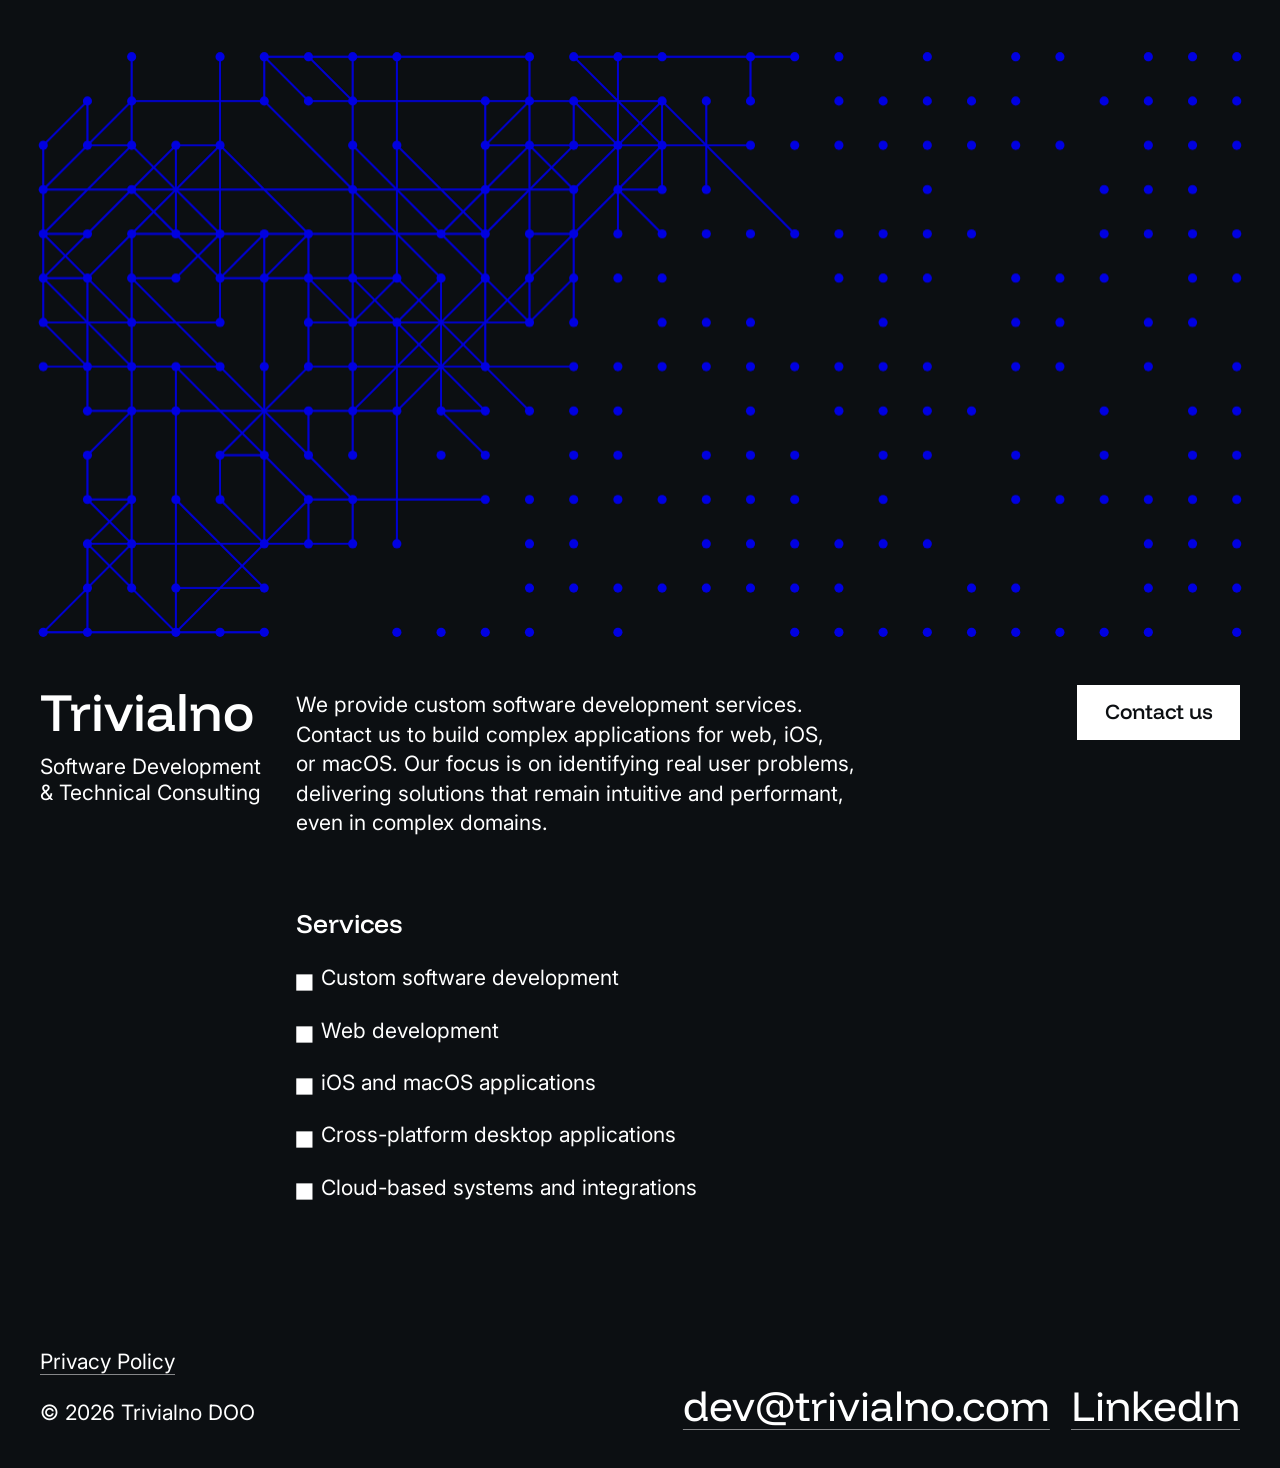
==== index.html @ 8ce3b122 "Update page titles and descriptions" ====
<!DOCTYPE html>
<html lang="en">
<head>
  <meta charset="UTF-8">
  <meta name="viewport" content="width=device-width, initial-scale=1.0">

  <title>Trivialno | Software Development</title>
  <meta name="description" content="Trivialno DOO provides custom software development services. Contact us to build intuitive and performant applications in complex domains for web, iOS, or macOS.">
  <link rel="canonical" href="https://trivialno.com" />

  <meta property="og:title" content="Trivialno | Software Development" />
  <meta property="og:description" content="Trivialno DOO provides custom software development services. Contact us to build intuitive and performant applications in complex domains for web, iOS, or macOS." />
  <meta property="og:site_name" content="Trivialno" />
  <meta property="og:type" content="website" />
  <meta property="og:url" content="https://trivialno.com" />
  <meta property="og:image" content="/img/og-image.png" />

  <link rel="stylesheet" href="css/styles.css">
  <link rel="stylesheet" href="css/main.css">

  <link rel="preconnect" href="https://fonts.googleapis.com">
  <link rel="preconnect" href="https://fonts.gstatic.com" crossorigin>
  <link href="https://fonts.googleapis.com/css2?family=Funnel+Display:wght@400..500&display=swap" rel="stylesheet">
  <link href="https://fonts.googleapis.com/css2?family=Inter:opsz@14..32&display=swap" rel="stylesheet">
</head>

<body>
  <main>
    <section class="hero" id="hero">
      <canvas id="graph"></canvas>
      <div class="intro">
        <h1>
          <span class="title">Trivialno</span>
          <span class="subtitle">Software Development<br />& Technical Consulting</span>
        </h1>

        <div class="description">
          <p>We provide custom software development services. Contact us to build
            complex applications for web, iOS, or macOS.
            Our focus is on identifying real user problems,
            delivering solutions that remain intuitive and performant,
            even in complex domains.</p>

          <a href="mailto:dev@trivialno.com">
            <span>Contact us</span>
            <span>&nbsp;</span>
            <span>&nbsp;</span>
            <span>&nbsp;</span>
            <span>&nbsp;</span>
          </a>
        </div>
      </div>
    </section>

    <section class="description">
      <div></div>
      <div>
        <p>We provide custom software development services. Contact us to build
          complex applications for web, iOS, or macOS.
          Our focus is on identifying real user problems,
          delivering solutions that remain intuitive and performant,
          even in complex domains.</p>
      </div>
    </section>

    <section class="about">
      <div></div>
      <div>
        <h2>Services</h2>
        <ul>
          <li><p>Custom software development</p></li>
          <li><p>Web development</p></li>
          <li><p>iOS and macOS applications</p></li>
          <li><p>Cross-platform desktop applications</p></li>
          <li><p>Cloud-based systems and integrations</p></li>
        </ul>
      </div>
    </section>
  </main>

  <footer>
    <div class="info">
      <div class="privacy">
        <a href="/privacy.html" class="small-link">Privacy Policy</a>
        <p style="margin-top: 1em;">© <span id="year"></span> Trivialno DOO</p>
      </div>
    </div>

    <div class="links">
      <a href="mailto:dev@trivialno.com" class="big-link">dev@trivialno.com</a>
      <a href="https://www.linkedin.com/company/trivialno-doo" class="big-link" target="_blank">LinkedIn</a>
    </div>
  </footer>

  <script type="module" src="js/main.js"></script>
</body>
</html>
---- css/styles.css ----
*,
*::before,
*::after {
  margin: 0;
  padding: 0;
  box-sizing: border-box;
  text-box-trim: trim-both;
  text-box-edge: cap alphabetic;
}

:root {
  --bg-color: hsla(210, 20%, 6%, 1);
  --primary-color: rgba(0,0,225,1);
  --font-display: "Funnel Display", sans-serif;
  --font-sans: "Inter", sans-serif;
  --font-mono: "SF Mono", "Fira Code", monospace;
  --transition-base: 0.3s ease;
  --padding-x: 1rem;
  --padding-y: 1rem;
  --canvas-expansion: 0.75rem;

  --font-size-display: clamp(2.5rem, 5vw - 0.7rem, 5rem);
  --font-size-big-link: clamp(2rem, 4vw - 0.56rem, 4rem);
  --font-size-h1: clamp(1.875rem, 3.75vw - 0.525rem, 3.75rem);
  --font-size-h2: clamp(1.25rem, 2.5vw - 0.35rem, 2.5rem);
  --font-size-body: clamp(1rem, 2vw - 0.28rem, 2rem);
  --font-size-caption: clamp(0.5rem, 1vw - 0.14rem, 1rem);
}

@media screen and (min-width: 640px) {
  :root {
    --padding-x: 2.5rem;
    --padding-y: 1.25rem;
    --canvas-expansion: 1.25rem;
  }
}

html {
  scroll-behavior: smooth;
  background-color: var(--bg-color);
  color: white;
}

body {
  width: 100%;
  font-size: var(--font-size-body);
  -webkit-font-smoothing: antialiased;
}

h1 {
  display: block;
  padding-bottom: 1em;
  font-family: var(--font-display), sans-serif;
  font-weight: 500;
  font-style: normal;
  font-size: var(--font-size-h1);
  line-height: 100%;
}

h2 {
  display: block;
  padding-bottom: 1em;
  font-family: var(--font-display), sans-serif;
  font-weight: 500;
  font-style: normal;
  font-size: var(--font-size-h2);
  line-height: 100%;
}

p {
  display: block;
  font-family: var(--font-sans), sans-serif;
  font-optical-sizing: auto;
  font-weight: 400;
  font-style: normal;
  line-height: 140%;
  white-space: wrap;
}

@media (hover: hover) and (pointer: fine) {
  a:hover {
    text-decoration: none;
  }
}

ul {
  list-style: none;
}

ul li {
  font-size: var(--font-size-body);
  display: flex;
  align-items: start;
}

ul li p {
  display: inline;
}

li::before {
  content: "◼︎";
  display: inline-block;
  margin-top: 0.05em;
  margin-left: -0.075em;
  margin-right: 0.25em;
  font-size: 1.2em;
}

ul li:not(:first-child) {
  margin-top: 1em;
}

footer {
  display: grid;
  grid-template-columns: auto;
  grid-template-rows: auto auto;
  padding: calc(4 * var(--padding-y)) var(--padding-x) calc(2 * var(--padding-y)) var(--padding-x);
}

footer .info {
  grid-row: 2;
  display: flex;
  gap: 1em;
}

footer .links {
  grid-row: 1;
  display: flex;
  flex-direction: column-reverse;
  padding-bottom: 1em;
}

footer .links .big-link {
  padding-bottom: 1em;
}

footer a {
  color: white;
  text-decoration-color: rgba(255, 255, 255, 0.5);
  text-underline-offset: 17.5%;
  text-decoration-skip-ink: auto;
  text-decoration-thickness: 1px;
  max-width: max-content;
}

.small-link {
  display: block;
  font-family: var(--font-sans), sans-serif;
  font-optical-sizing: auto;
  font-weight: 400;
  font-style: normal;
  font-size: inherit;
  line-height: 140%;
}

.big-link {
  display: block;
  font-family: var(--font-display), sans-serif;
  font-optical-sizing: auto;
  font-weight: 400;
  font-style: normal;
  font-size: var(--font-size-big-link);
  line-height: 100%;
}

@media screen and (min-width: 1024px) {
  footer {
    grid-template-columns: auto auto;
    grid-template-rows: auto;
    grid-template-areas: "info" "links";
  }

  footer .info {
    grid-row: 1;
  }

  footer .links {
    grid-row: 1;
    display: flex;
    flex-direction: row;
    align-items: end;
    justify-content: end;
    gap: 1em;
    padding-bottom: 0;
  }

  footer .links .big-link {
    padding-bottom: 0;
  }
}
---- css/main.css ----
h1 {
  padding-bottom: 0;
}

.hero {
  height: 100svh;
  display: flex;
  flex-direction: column;
  padding: var(--padding-y) var(--padding-x);
}

.hero canvas {
  display: block;
  flex: 1;
  width: calc(100% + 2 * var(--canvas-expansion));
  min-height: 0;
  margin: auto calc(-1 * var(--canvas-expansion));
}

.hero .intro {
  padding-top: 1rem;
}

.intro {
  display: grid;
  grid-template-columns: clamp(12.5rem, 20vw, 23rem) 1fr;
  padding-bottom: 0.5em;
}

.intro .title {
  display: block;
  font-family:  var(--font-display), sans-serif;
  font-weight: 500;
  font-style: normal;
  font-size: var(--font-size-display);
  line-height: 100%;
}

.intro .subtitle {
  display: block;
  padding-top: 0.8em;
  font-family:  var(--font-sans), sans-serif;
  font-optical-sizing: auto;
  font-weight: 400;
  font-style: normal;
  font-size: var(--font-size-body);
  line-height: 120%;
  min-width: max-content;
}

.intro .description {
  display: flex;
  justify-content: space-between;
  align-items: start;
}

.intro .description p {
  display: none;
}

.intro a {
  position: relative;
  display: block;
  margin-left: auto;
  min-width: max-content;
  padding: 0.5625em 1.25em 0.75em 1.25em;
  font-family:  var(--font-display), sans-serif;
  font-weight: 500;
  font-style: normal;
  font-size: var(--font-size-body);
  background-color: white;
  color: var(--bg-color);
  text-decoration: none;
  border: 0.05em solid white;
}

@media (hover: hover) and (pointer: fine) {
  .intro a:hover {
    color: white;
    background-color: transparent;
    border: 0.09em solid var(--primary-color);
  }
}

.intro a span:not(:first-of-type) {
  position: absolute;
  display: block;
  width: 0.38em;
  height: 0.38em;
  border-radius: 100%;
}

@media (hover: hover) and (pointer: fine) {
  .intro a:hover span:nth-of-type(2) {
    position: absolute;
    display: block;
    top: 0;
    left: 0;
    transform: translate(-50%, -50%);
    background-color: var(--primary-color);
  }

  .intro a:hover span:nth-of-type(3) {
    position: absolute;
    display: block;
    top: 0;
    right: 0;
    transform: translate(50%, -50%);
    background-color: var(--primary-color);
  }

  .intro a:hover span:nth-of-type(4) {
    position: absolute;
    display: block;
    bottom: 0;
    right: 0;
    transform: translate(50%, 50%);
    background-color: var(--primary-color);
  }

  .intro a:hover span:nth-of-type(5) {
    position: absolute;
    display: block;
    bottom: 0;
    left: 0;
    transform: translate(-50%, 50%);
    background-color: var(--primary-color);
  }
}

section.description {
  display: grid;
  grid-template-columns: 1.75em 1fr 3em;
  font-size: var(--font-size-body);
  padding: 1em var(--padding-x);
}

section.description p {
  max-width: 50ch;
}

section.about {
  display: grid;
  grid-template-columns: 1.75em 1fr 3em;
  font-size: var(--font-size-body);
  padding: 1em var(--padding-x);
}

@media screen and (min-width: 1024px) {
  .intro {
    padding-bottom: 2em;
  }

  .intro .description p {
    display: block;
    padding-top: 0.25em;
    padding-right: 2em;
    max-width: min(55vw, 50ch);
  }

  section.description {
    display: none;
  }

  section.about {
    grid-template-columns: clamp(12.5rem, 20vw, 23rem) 1fr;
    padding: 0.5em var(--padding-x) 3em var(--padding-x);
  }
}
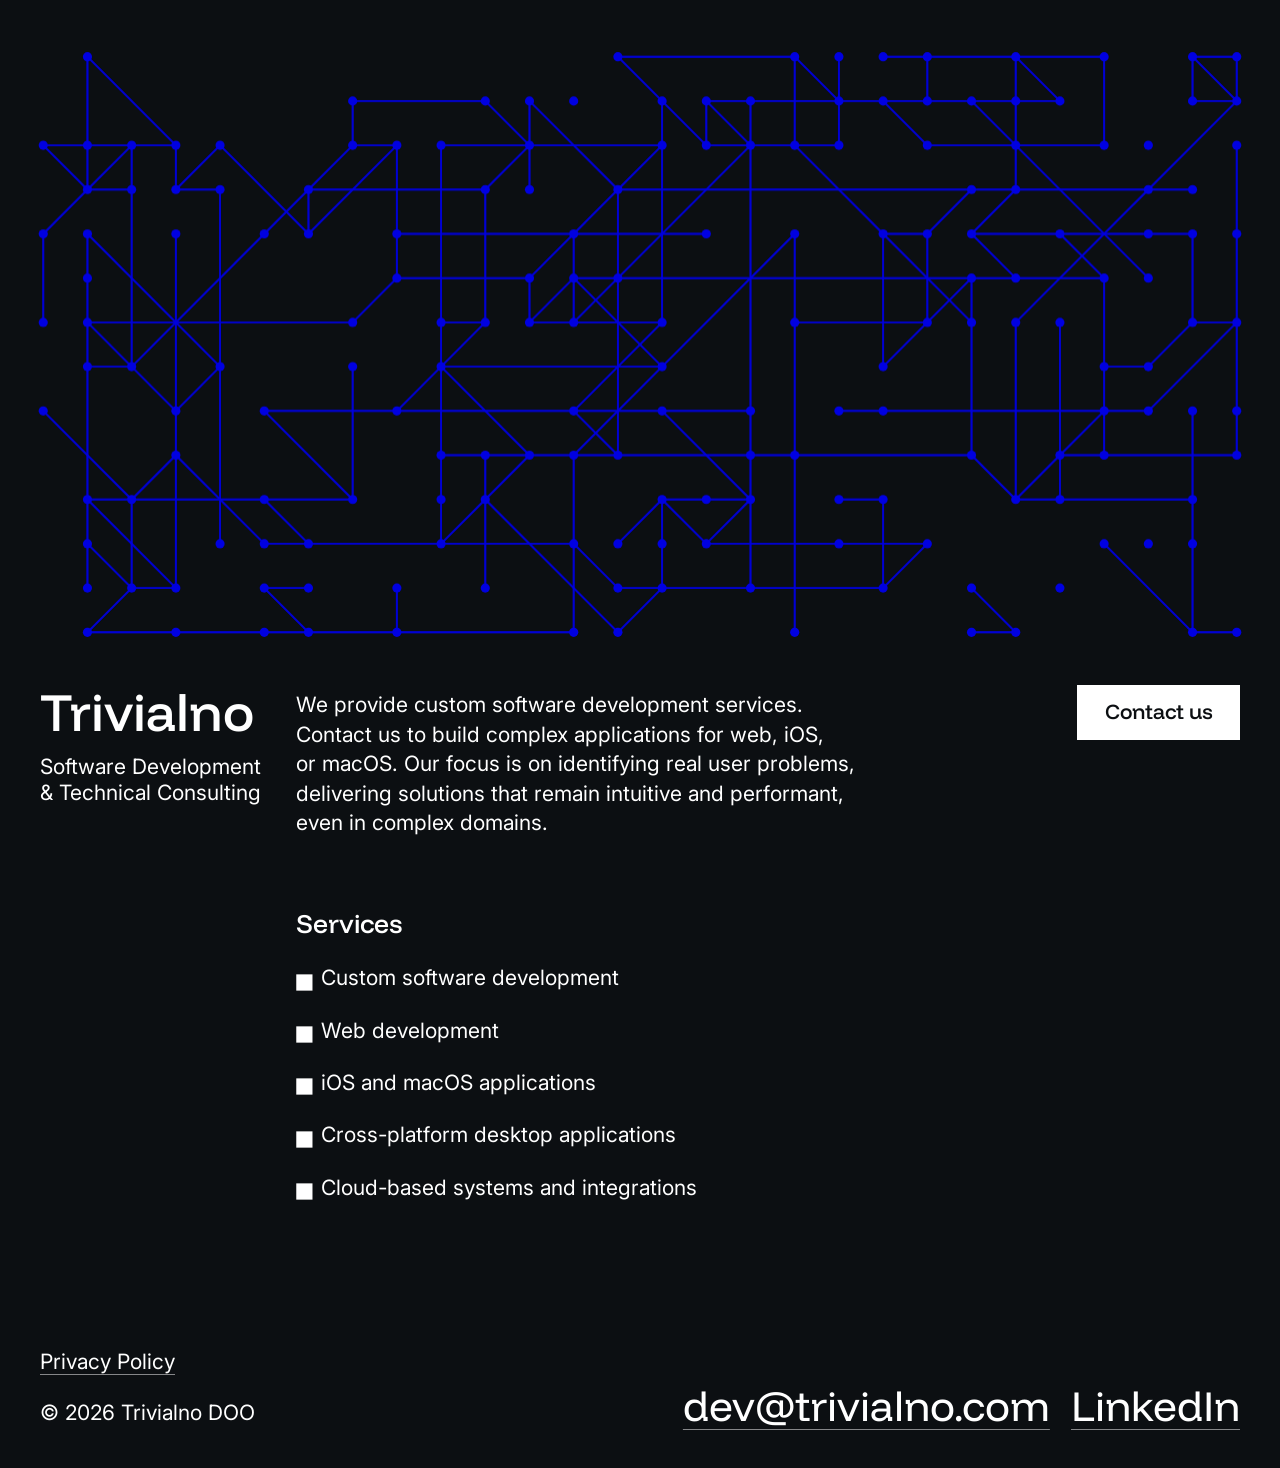
==== commit 674b8df2: "Update OG image and main page title" ====
--- a/index.html
+++ b/index.html
@@ -4,11 +4,11 @@
   <meta charset="UTF-8">
   <meta name="viewport" content="width=device-width, initial-scale=1.0">
 
-  <title>Trivialno | Software Development</title>
+  <title>Trivialno - Software Development Company</title>
   <meta name="description" content="Trivialno DOO provides custom software development services. Contact us to build intuitive and performant applications in complex domains for web, iOS, or macOS.">
   <link rel="canonical" href="https://trivialno.com" />
 
-  <meta property="og:title" content="Trivialno | Software Development" />
+  <meta property="og:title" content="Trivialno - Software Development Company" />
   <meta property="og:description" content="Trivialno DOO provides custom software development services. Contact us to build intuitive and performant applications in complex domains for web, iOS, or macOS." />
   <meta property="og:site_name" content="Trivialno" />
   <meta property="og:type" content="website" />
--- a/css/styles.css
+++ b/css/styles.css
@@ -163,7 +163,7 @@
   line-height: 100%;
 }
 
-@media screen and (min-width: 1024px) {
+@media screen and (min-width: 720px) {
   footer {
     grid-template-columns: auto auto;
     grid-template-rows: auto;
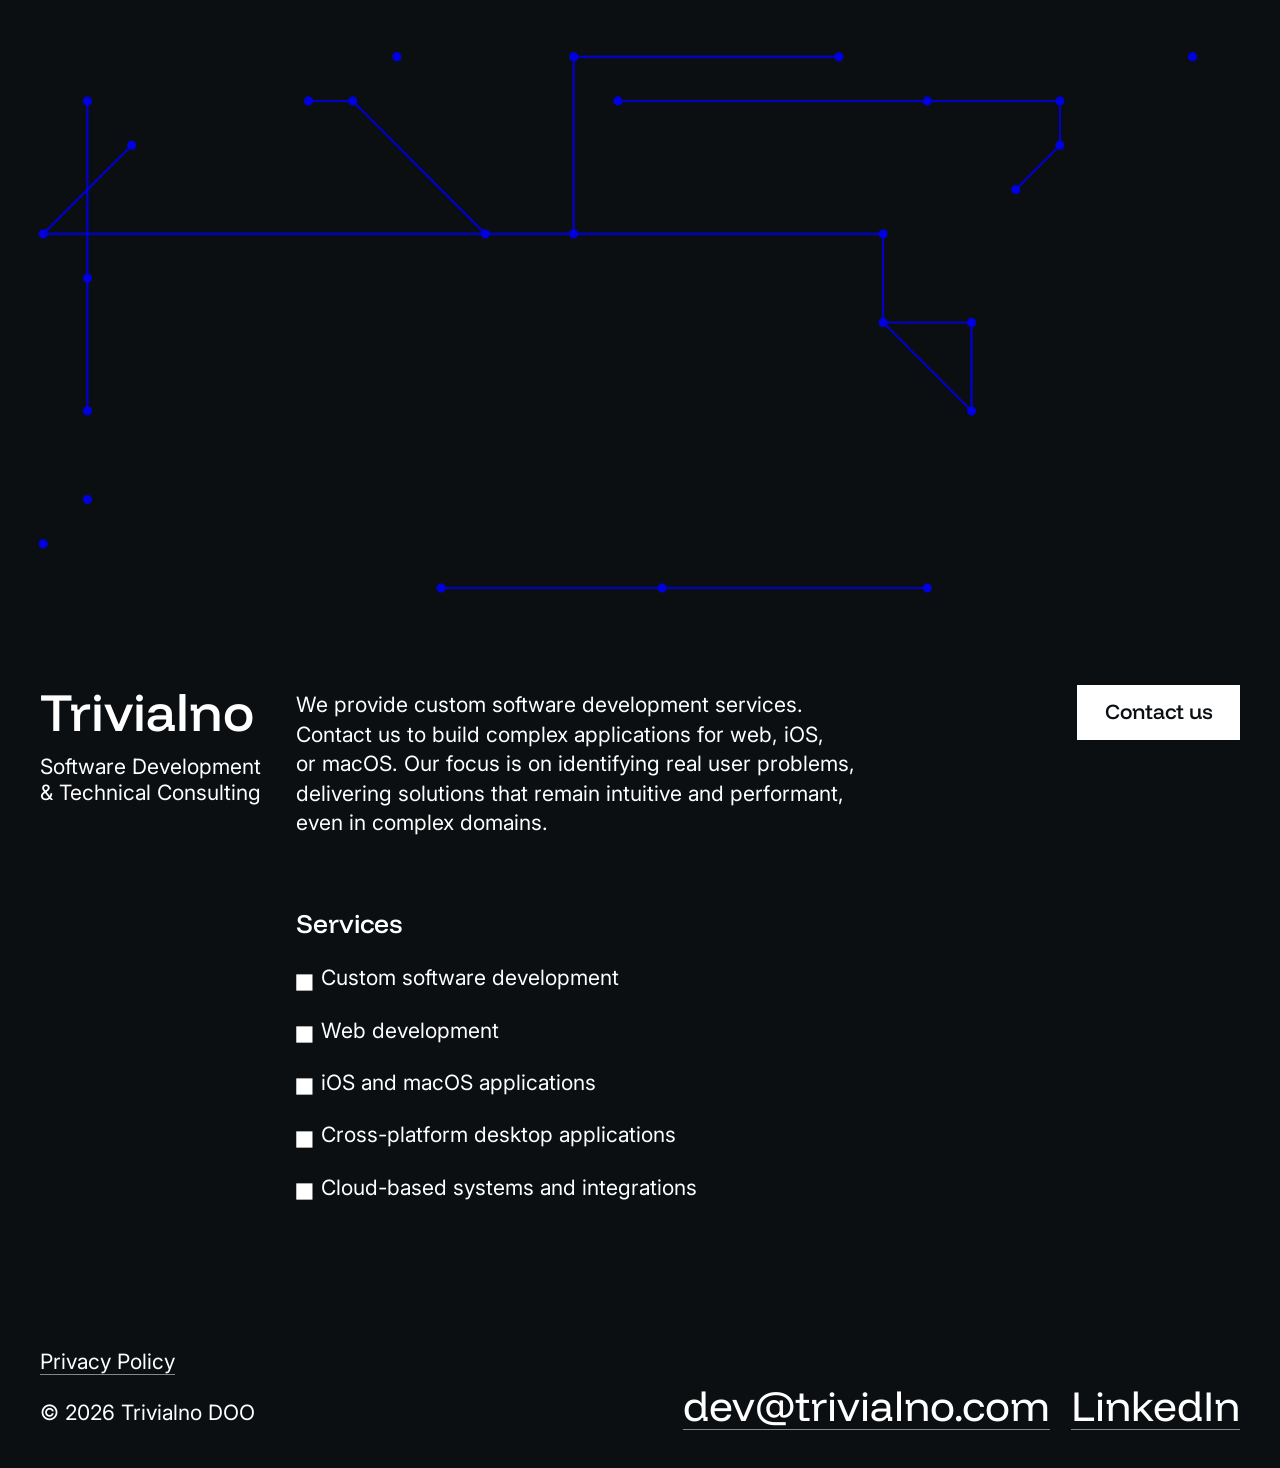
==== commit d356f3d3: "Add favicon" ====
--- a/index.html
+++ b/index.html
@@ -14,6 +14,13 @@
   <meta property="og:type" content="website" />
   <meta property="og:url" content="https://trivialno.com" />
   <meta property="og:image" content="/img/og-image.png" />
+
+  <link rel="icon" type="image/svg+xml" href="/img/favicon.svg" />
+  <link rel="icon" href="img/favicon.ico" />
+  <link rel="icon" type="image/png" href="/img/favicon-16x16.png" />
+  <link rel="icon" type="image/png" href="/img/favicon-32x32.png" />
+  <link rel="apple-touch-icon" href="img/apple-touch-icon.png" />
+  <link rel="manifest" href="/manifest.json">
 
   <link rel="stylesheet" href="css/styles.css">
   <link rel="stylesheet" href="css/main.css">
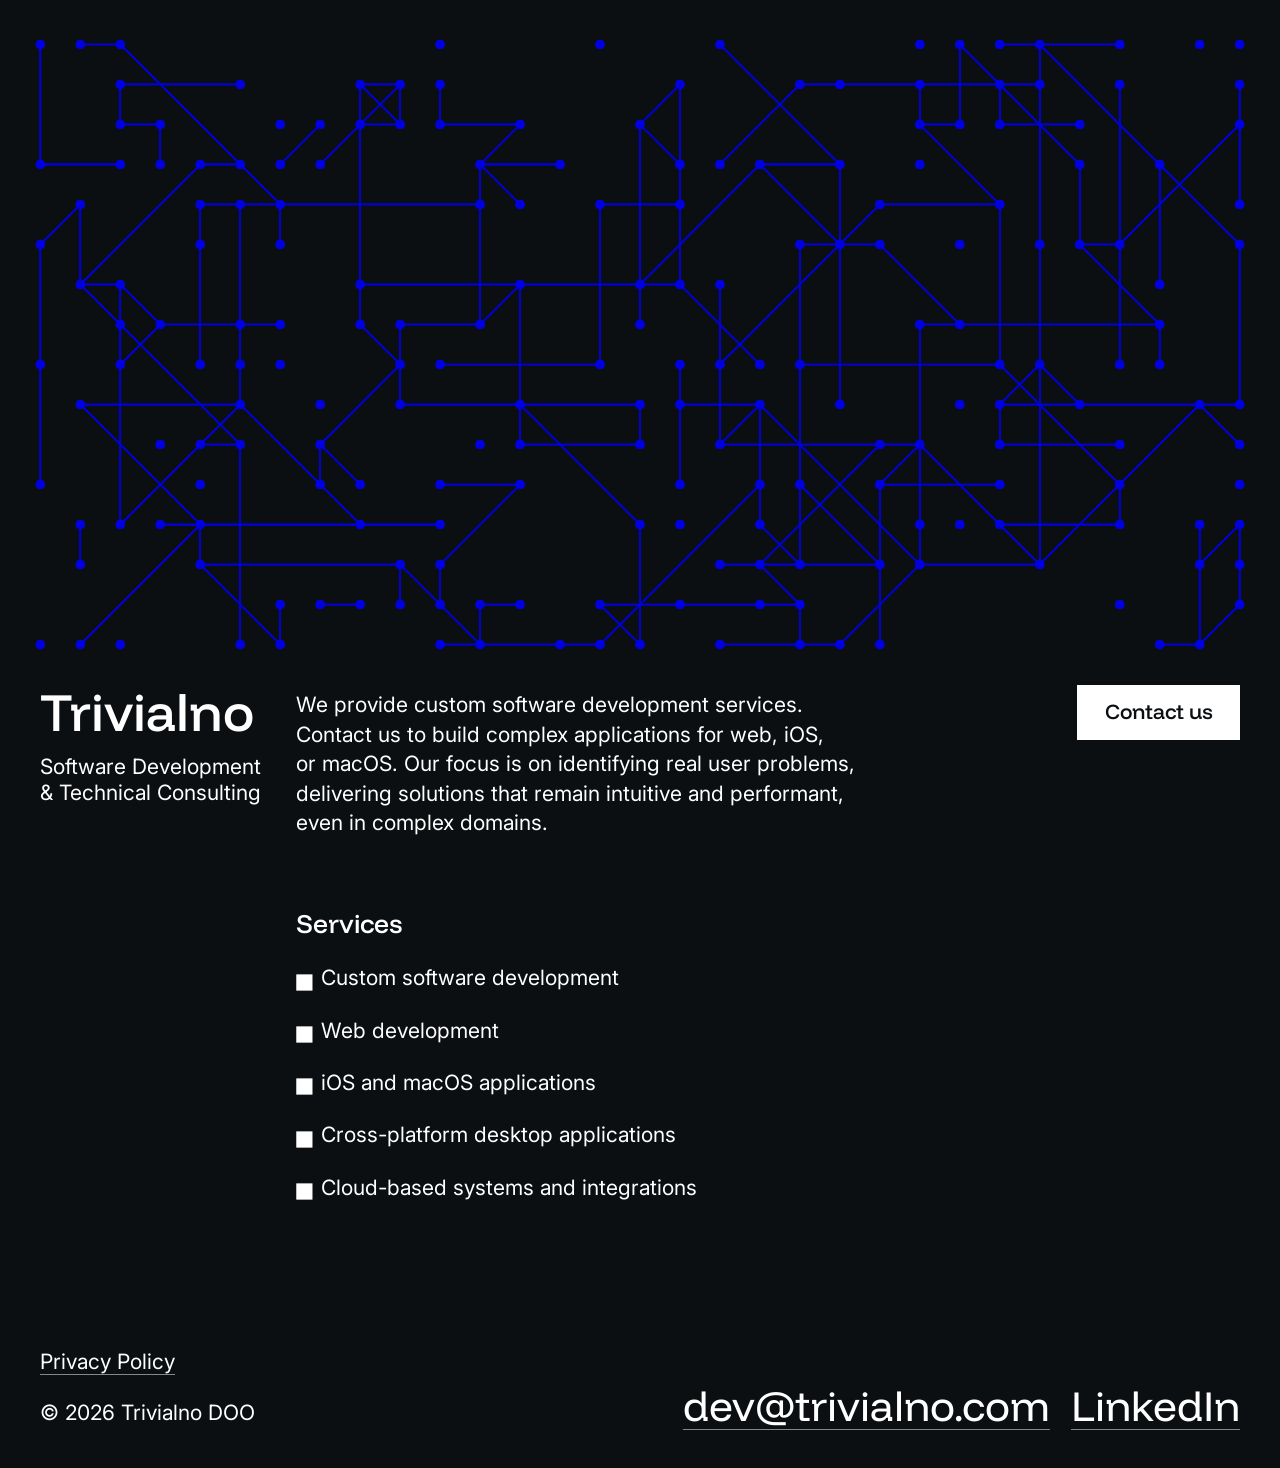
==== commit ec7695c0: "Update favicons" ====
--- a/index.html
+++ b/index.html
@@ -15,8 +15,8 @@
   <meta property="og:url" content="https://trivialno.com" />
   <meta property="og:image" content="/img/og-image.png" />
 
+  <link rel="icon" href="/favicon.ico" />
   <link rel="icon" type="image/svg+xml" href="/img/favicon.svg" />
-  <link rel="icon" href="img/favicon.ico" />
   <link rel="icon" type="image/png" href="/img/favicon-16x16.png" />
   <link rel="icon" type="image/png" href="/img/favicon-32x32.png" />
   <link rel="apple-touch-icon" href="img/apple-touch-icon.png" />
--- a/css/styles.css
+++ b/css/styles.css
@@ -42,7 +42,10 @@
 }
 
 body {
+  display: flex;
+  flex-direction: column;
   width: 100%;
+  min-height: 100svh;
   font-size: var(--font-size-body);
   -webkit-font-smoothing: antialiased;
 }
@@ -111,6 +114,7 @@
 }
 
 footer {
+  margin-top: auto;
   display: grid;
   grid-template-columns: auto;
   grid-template-rows: auto auto;
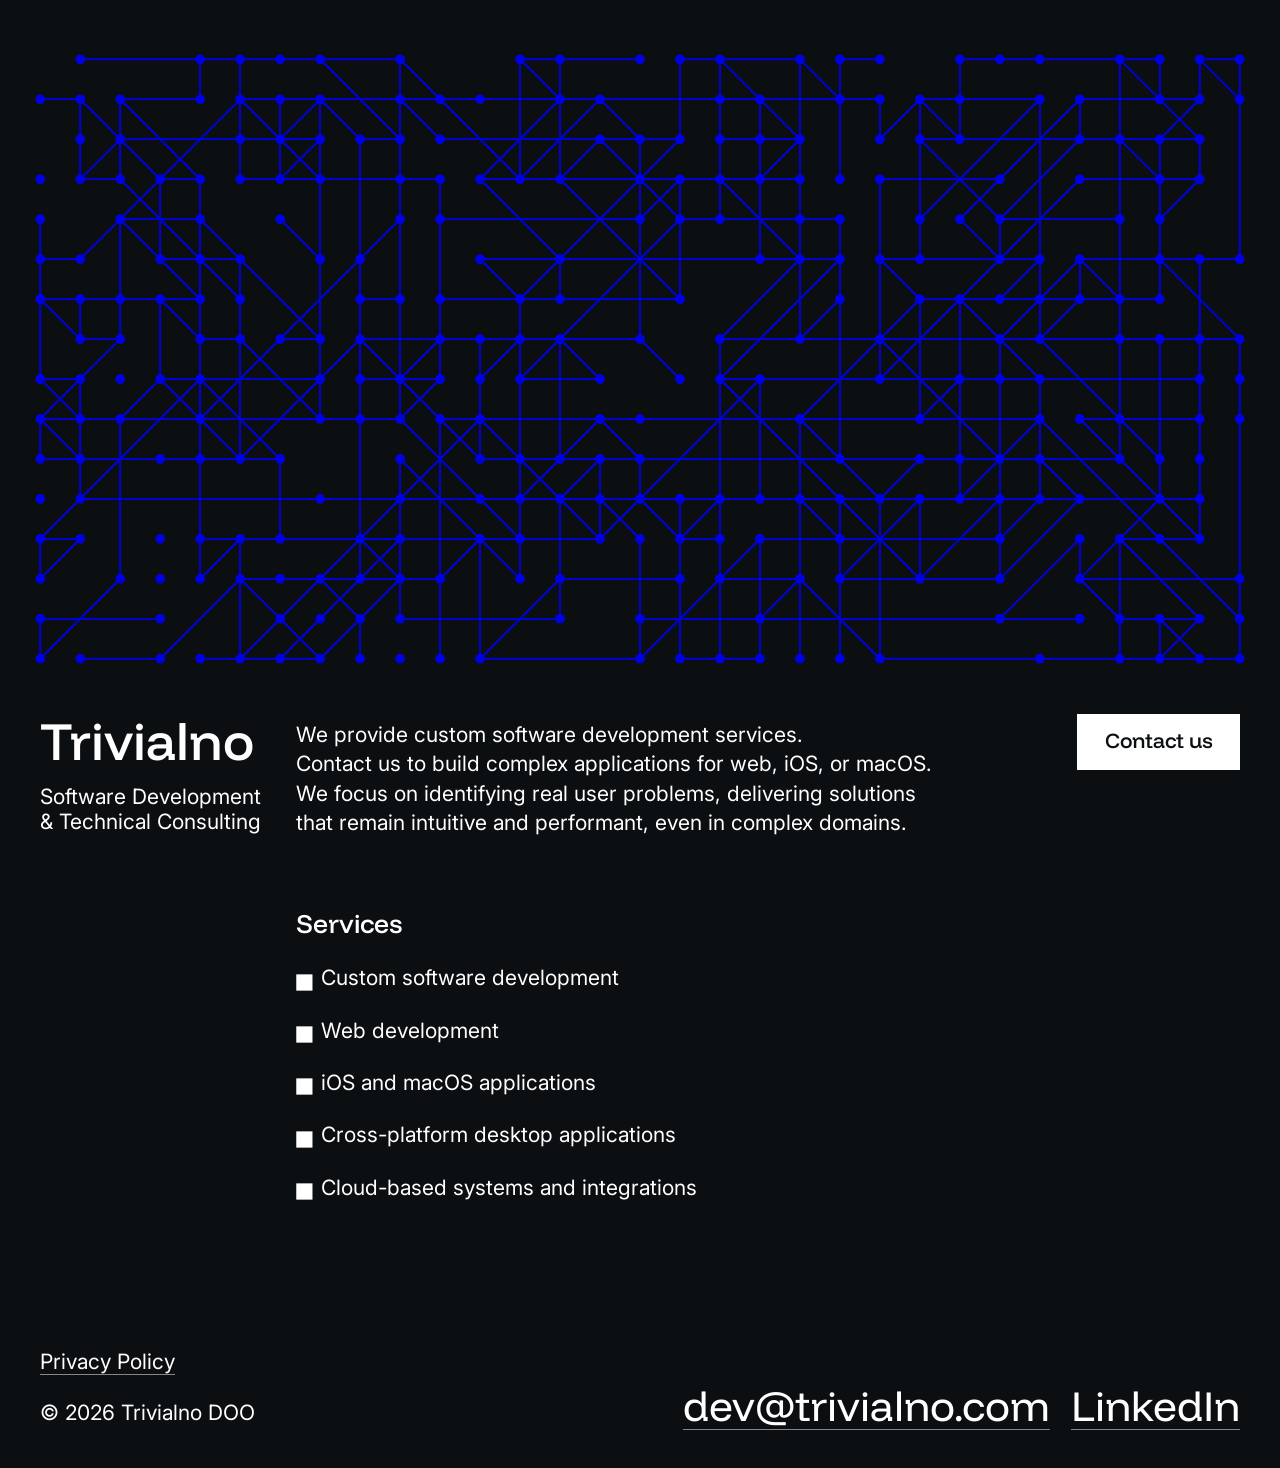
==== commit 177c270d: "Improve breakpoints on smaller screens" ====
--- a/index.html
+++ b/index.html
@@ -42,10 +42,10 @@
         </h1>
 
         <div class="description">
-          <p>We provide custom software development services. Contact us to build
+          <p>We provide custom software development services. Contact us to build
             complex applications for web, iOS, or macOS.
-            Our focus is on identifying real user problems,
-            delivering solutions that remain intuitive and performant,
+            We focus on identifying real user problems,
+            delivering solutions that remain intuitive and performant,
             even in complex domains.</p>
 
           <a href="mailto:dev@trivialno.com">
@@ -64,9 +64,9 @@
       <div>
         <p>We provide custom software development services. Contact us to build
           complex applications for web, iOS, or macOS.
-          Our focus is on identifying real user problems,
-          delivering solutions that remain intuitive and performant,
-          even in complex domains.</p>
+          We focus on identifying real user problems,
+          delivering solutions that remain intuitive and performant,
+          even in complex domains.</p>
       </div>
     </section>
 
--- a/css/main.css
+++ b/css/main.css
@@ -63,7 +63,7 @@
   display: block;
   margin-left: auto;
   min-width: max-content;
-  padding: 0.5625em 1.25em 0.75em 1.25em;
+  padding: 0.5625em 1em 0.75em 1em;
   font-family:  var(--font-display), sans-serif;
   font-weight: 500;
   font-style: normal;
@@ -72,14 +72,6 @@
   color: var(--bg-color);
   text-decoration: none;
   border: 0.05em solid white;
-}
-
-@media (hover: hover) and (pointer: fine) {
-  .intro a:hover {
-    color: white;
-    background-color: transparent;
-    border: 0.09em solid var(--primary-color);
-  }
 }
 
 .intro a span:not(:first-of-type) {
@@ -91,6 +83,12 @@
 }
 
 @media (hover: hover) and (pointer: fine) {
+  .intro a:hover {
+    color: white;
+    background-color: transparent;
+    border: 0.09em solid var(--primary-color);
+  }
+
   .intro a:hover span:nth-of-type(2) {
     position: absolute;
     display: block;
@@ -130,7 +128,7 @@
 
 section.description {
   display: grid;
-  grid-template-columns: 1.75em 1fr 3em;
+  grid-template-columns: 0 1fr 1em;
   font-size: var(--font-size-body);
   padding: 1em var(--padding-x);
 }
@@ -141,12 +139,26 @@
 
 section.about {
   display: grid;
-  grid-template-columns: 1.75em 1fr 3em;
+  grid-template-columns: 0 1fr 1em;
   font-size: var(--font-size-body);
   padding: 1em var(--padding-x);
 }
 
-@media screen and (min-width: 1024px) {
+@media screen and (min-width: 360px) {
+  .intro a {
+    padding: 0.5625em 1.25em 0.75em 1.25em;
+  }
+
+  section.description {
+    grid-template-columns: 1.75em 1fr 3em;
+  }
+
+  section.about {
+    grid-template-columns: 1.75em 1fr 3em;
+  }
+}
+
+@media screen and (min-width: 860px) {
   .intro {
     padding-bottom: 2em;
   }
@@ -155,7 +167,7 @@
     display: block;
     padding-top: 0.25em;
     padding-right: 2em;
-    max-width: min(55vw, 50ch);
+    max-width: min(55vw, 55ch);
   }
 
   section.description {
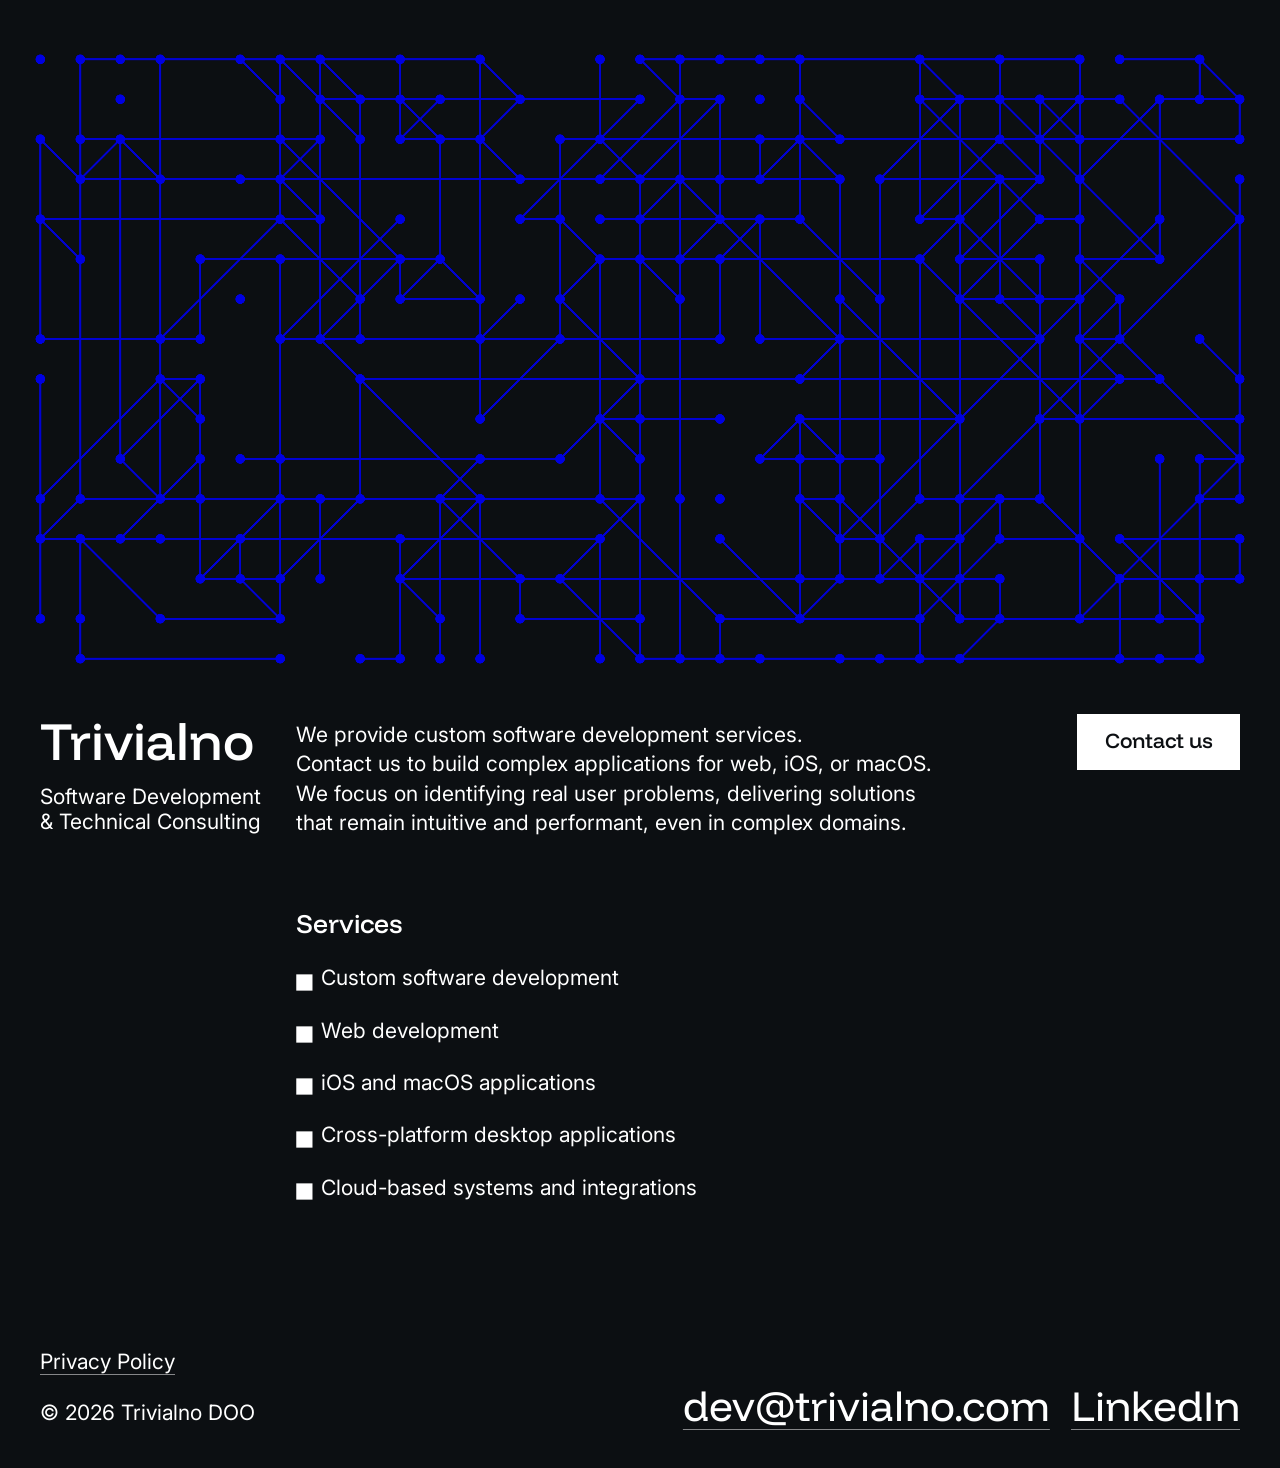
==== commit 138c31e4: "Improve no-break space placings" ====
--- a/index.html
+++ b/index.html
@@ -43,7 +43,7 @@
 
         <div class="description">
           <p>We provide custom software development services. Contact us to build
-            complex applications for web, iOS, or macOS.
+            complex applications for web, iOS, or macOS.
             We focus on identifying real user problems,
             delivering solutions that remain intuitive and performant,
             even in complex domains.</p>
@@ -63,7 +63,7 @@
       <div></div>
       <div>
         <p>We provide custom software development services. Contact us to build
-          complex applications for web, iOS, or macOS.
+          complex applications for web, iOS, or macOS.
           We focus on identifying real user problems,
           delivering solutions that remain intuitive and performant,
           even in complex domains.</p>
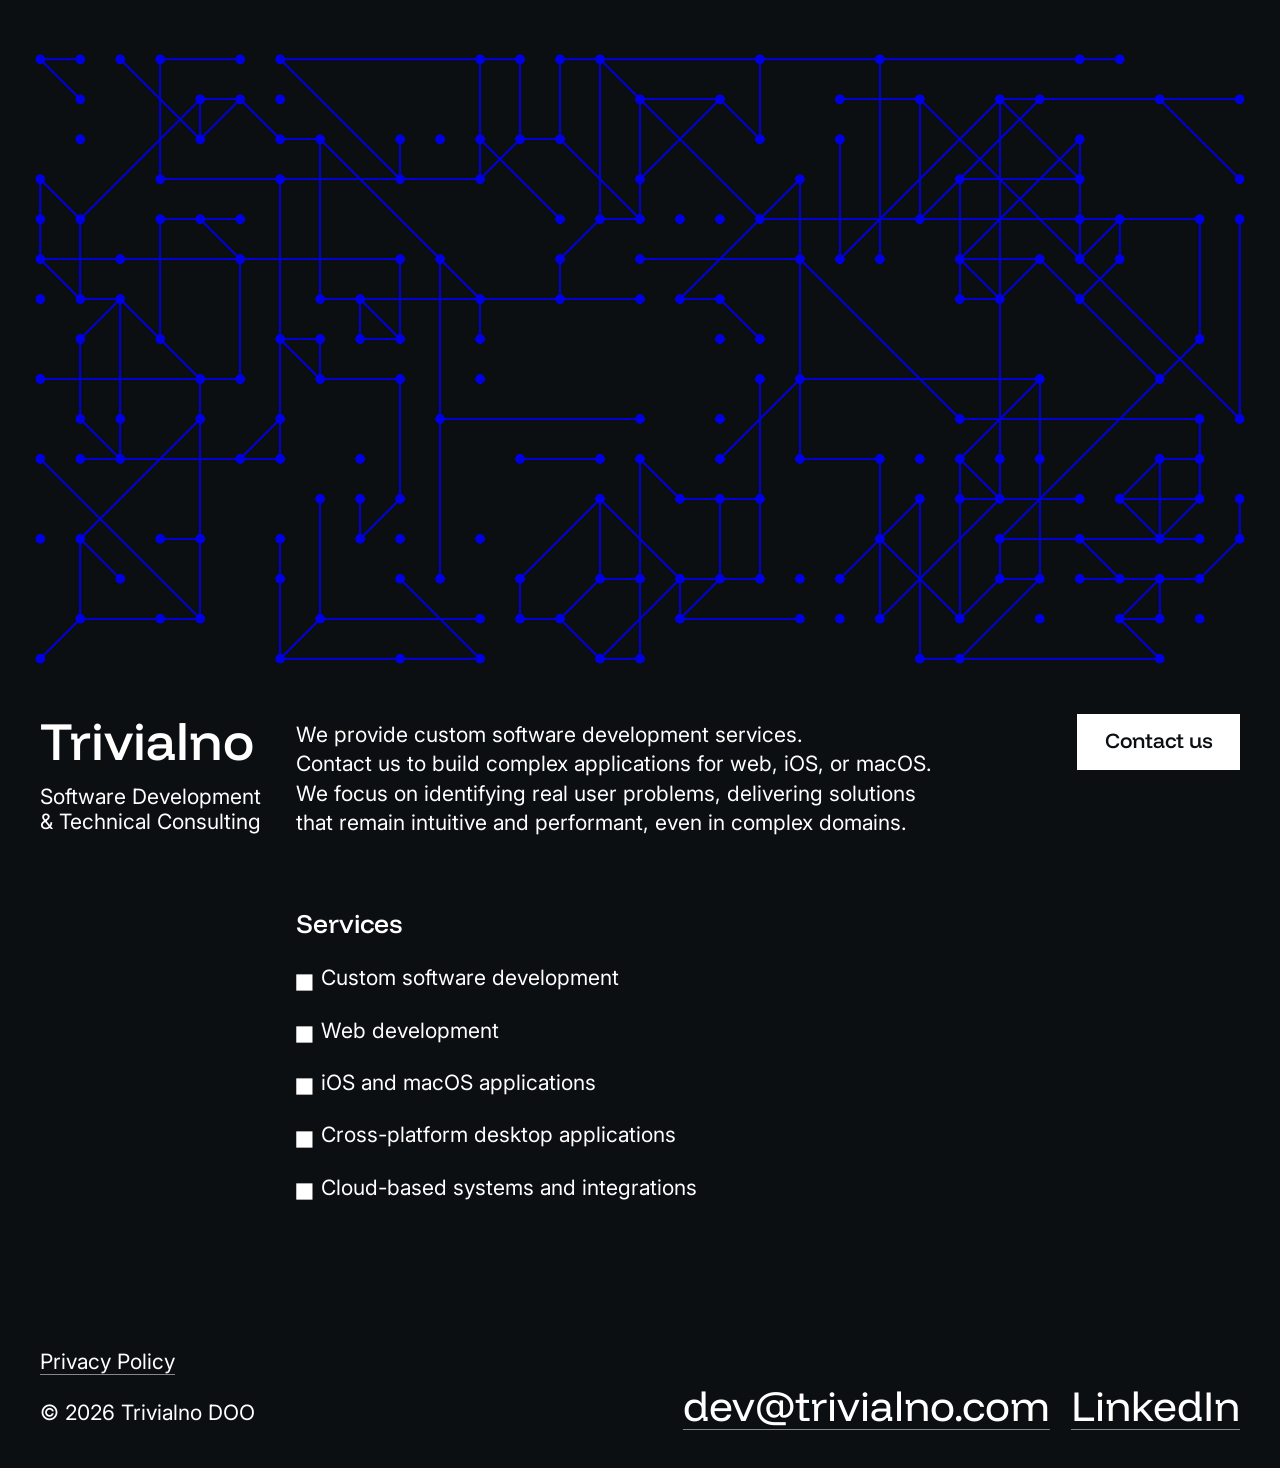
==== commit 5937cb03: "Fix typography in page titles" ====
--- a/index.html
+++ b/index.html
@@ -4,11 +4,11 @@
   <meta charset="UTF-8">
   <meta name="viewport" content="width=device-width, initial-scale=1.0">
 
-  <title>Trivialno - Software Development Company</title>
+  <title>Trivialno — Software Development Company</title>
   <meta name="description" content="Trivialno DOO provides custom software development services. Contact us to build intuitive and performant applications in complex domains for web, iOS, or macOS.">
   <link rel="canonical" href="https://trivialno.com" />
 
-  <meta property="og:title" content="Trivialno - Software Development Company" />
+  <meta property="og:title" content="Trivialno — Software Development Company" />
   <meta property="og:description" content="Trivialno DOO provides custom software development services. Contact us to build intuitive and performant applications in complex domains for web, iOS, or macOS." />
   <meta property="og:site_name" content="Trivialno" />
   <meta property="og:type" content="website" />
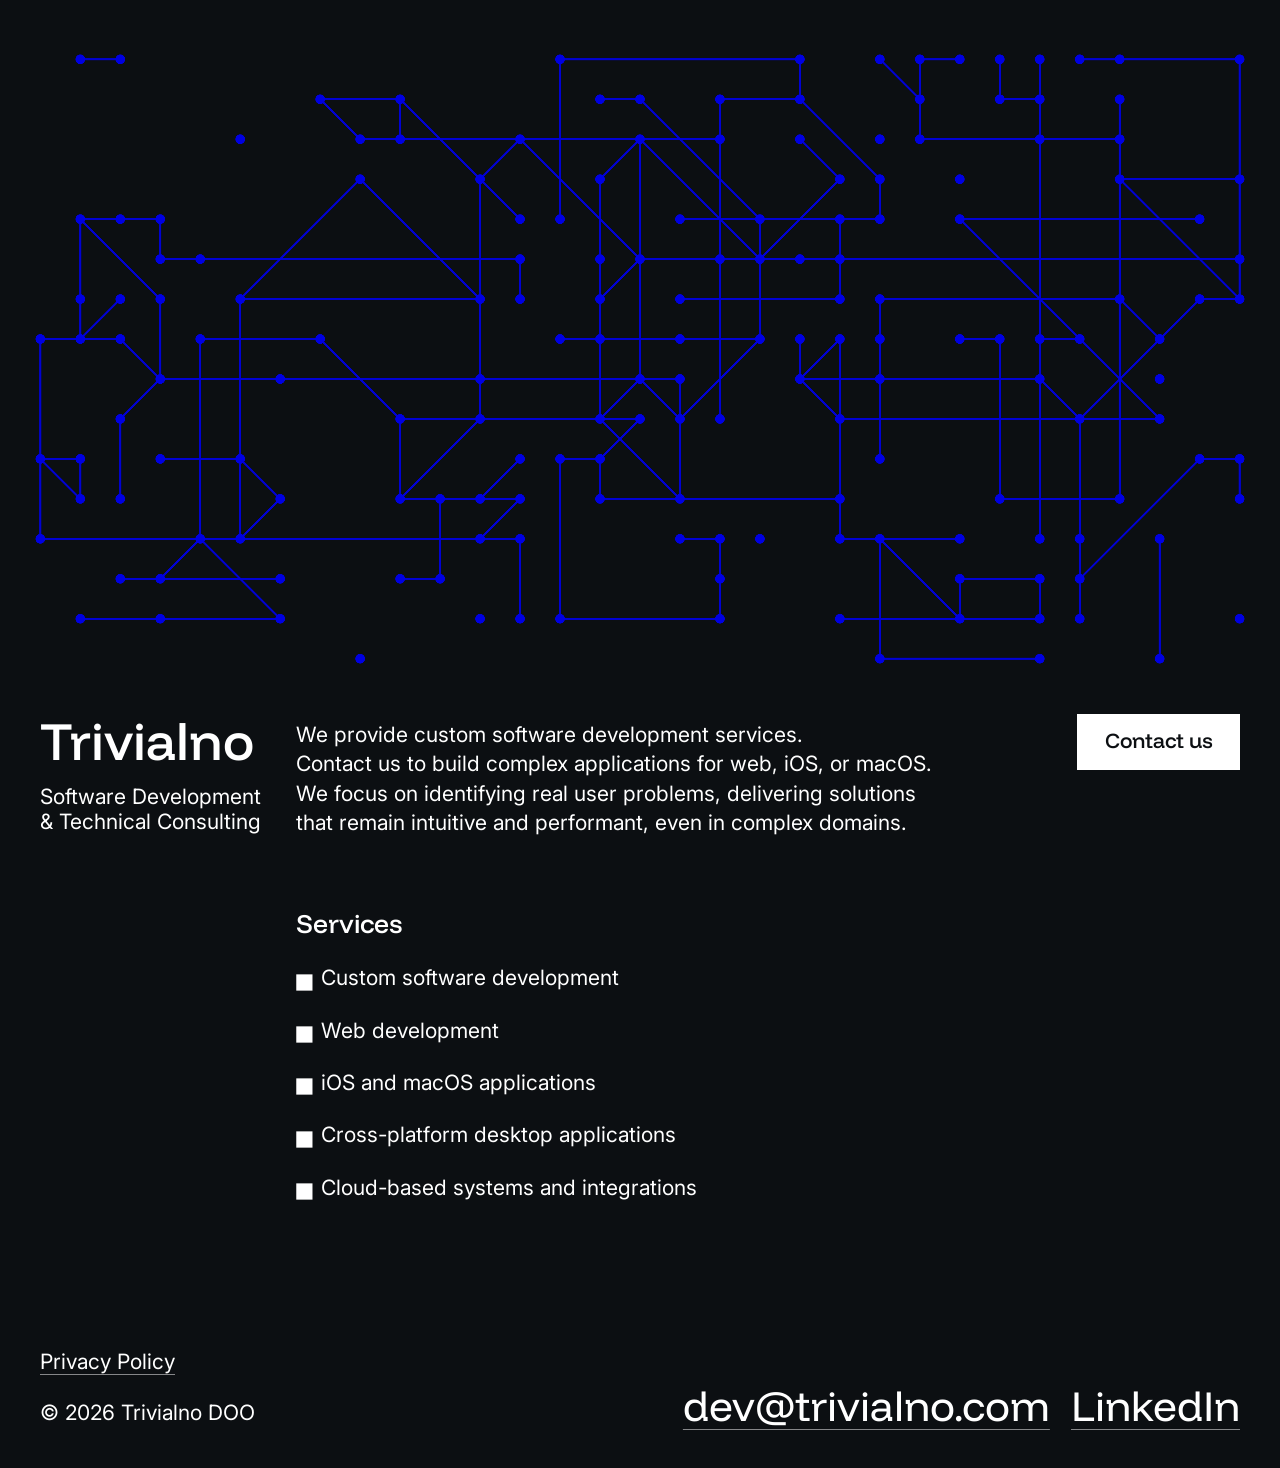
==== commit a85a00f8: "Minor fixes" ====
--- a/index.html
+++ b/index.html
@@ -34,7 +34,7 @@
 <body>
   <main>
     <section class="hero" id="hero">
-      <canvas id="graph"></canvas>
+      <canvas id="graph" aria-hidden="true"></canvas>
       <div class="intro">
         <h1>
           <span class="title">Trivialno</span>
--- a/css/styles.css
+++ b/css/styles.css
@@ -15,9 +15,9 @@
   --font-sans: "Inter", sans-serif;
   --font-mono: "SF Mono", "Fira Code", monospace;
   --transition-base: 0.3s ease;
-  --padding-x: 1rem;
-  --padding-y: 1rem;
-  --canvas-expansion: 0.75rem;
+  --padding-x: clamp(1rem, 60vw - 22.25rem, 2.5rem);
+  --padding-y: clamp(1rem, 10vw - 2.875rem, 1.25rem);
+  --canvas-expansion: clamp(0.75rem, 20vw - 7rem, 1.25rem);
 
   --font-size-display: clamp(2.5rem, 5vw - 0.7rem, 5rem);
   --font-size-big-link: clamp(2rem, 4vw - 0.56rem, 4rem);
@@ -25,14 +25,6 @@
   --font-size-h2: clamp(1.25rem, 2.5vw - 0.35rem, 2.5rem);
   --font-size-body: clamp(1rem, 2vw - 0.28rem, 2rem);
   --font-size-caption: clamp(0.5rem, 1vw - 0.14rem, 1rem);
-}
-
-@media screen and (min-width: 640px) {
-  :root {
-    --padding-x: 2.5rem;
-    --padding-y: 1.25rem;
-    --canvas-expansion: 1.25rem;
-  }
 }
 
 html {
--- a/css/main.css
+++ b/css/main.css
@@ -23,13 +23,13 @@
 
 .intro {
   display: grid;
-  grid-template-columns: clamp(12.5rem, 20vw, 23rem) 1fr;
+  grid-template-columns: clamp(11.5rem, 40vw + 3.5rem, 12.5rem) 1fr;
   padding-bottom: 0.5em;
 }
 
 .intro .title {
   display: block;
-  font-family:  var(--font-display), sans-serif;
+  font-family: var(--font-display), sans-serif;
   font-weight: 500;
   font-style: normal;
   font-size: var(--font-size-display);
@@ -63,7 +63,7 @@
   display: block;
   margin-left: auto;
   min-width: max-content;
-  padding: 0.5625em 1em 0.75em 1em;
+  padding: 0.5625em clamp(0.5em, 30vw - 5.5em, 1.25em) 0.75em clamp(0.5em, 30vw - 5.5em, 1.25em);
   font-family:  var(--font-display), sans-serif;
   font-weight: 500;
   font-style: normal;
@@ -128,7 +128,7 @@
 
 section.description {
   display: grid;
-  grid-template-columns: 0 1fr 1em;
+  grid-template-columns: clamp(0em, 70vw - 14em, 1.75em) 1fr clamp(1em, 40vw - 7em, 3em);
   font-size: var(--font-size-body);
   padding: 1em var(--padding-x);
 }
@@ -139,22 +139,14 @@
 
 section.about {
   display: grid;
-  grid-template-columns: 0 1fr 1em;
+  grid-template-columns: clamp(0em, 70vw - 14em, 1.75em) 1fr clamp(1em, 40vw - 7em, 3em);
   font-size: var(--font-size-body);
   padding: 1em var(--padding-x);
 }
 
 @media screen and (min-width: 360px) {
-  .intro a {
-    padding: 0.5625em 1.25em 0.75em 1.25em;
-  }
-
-  section.description {
-    grid-template-columns: 1.75em 1fr 3em;
-  }
-
-  section.about {
-    grid-template-columns: 1.75em 1fr 3em;
+  .intro {
+    grid-template-columns: clamp(12.5rem, 20vw, 23rem) 1fr;
   }
 }
 
